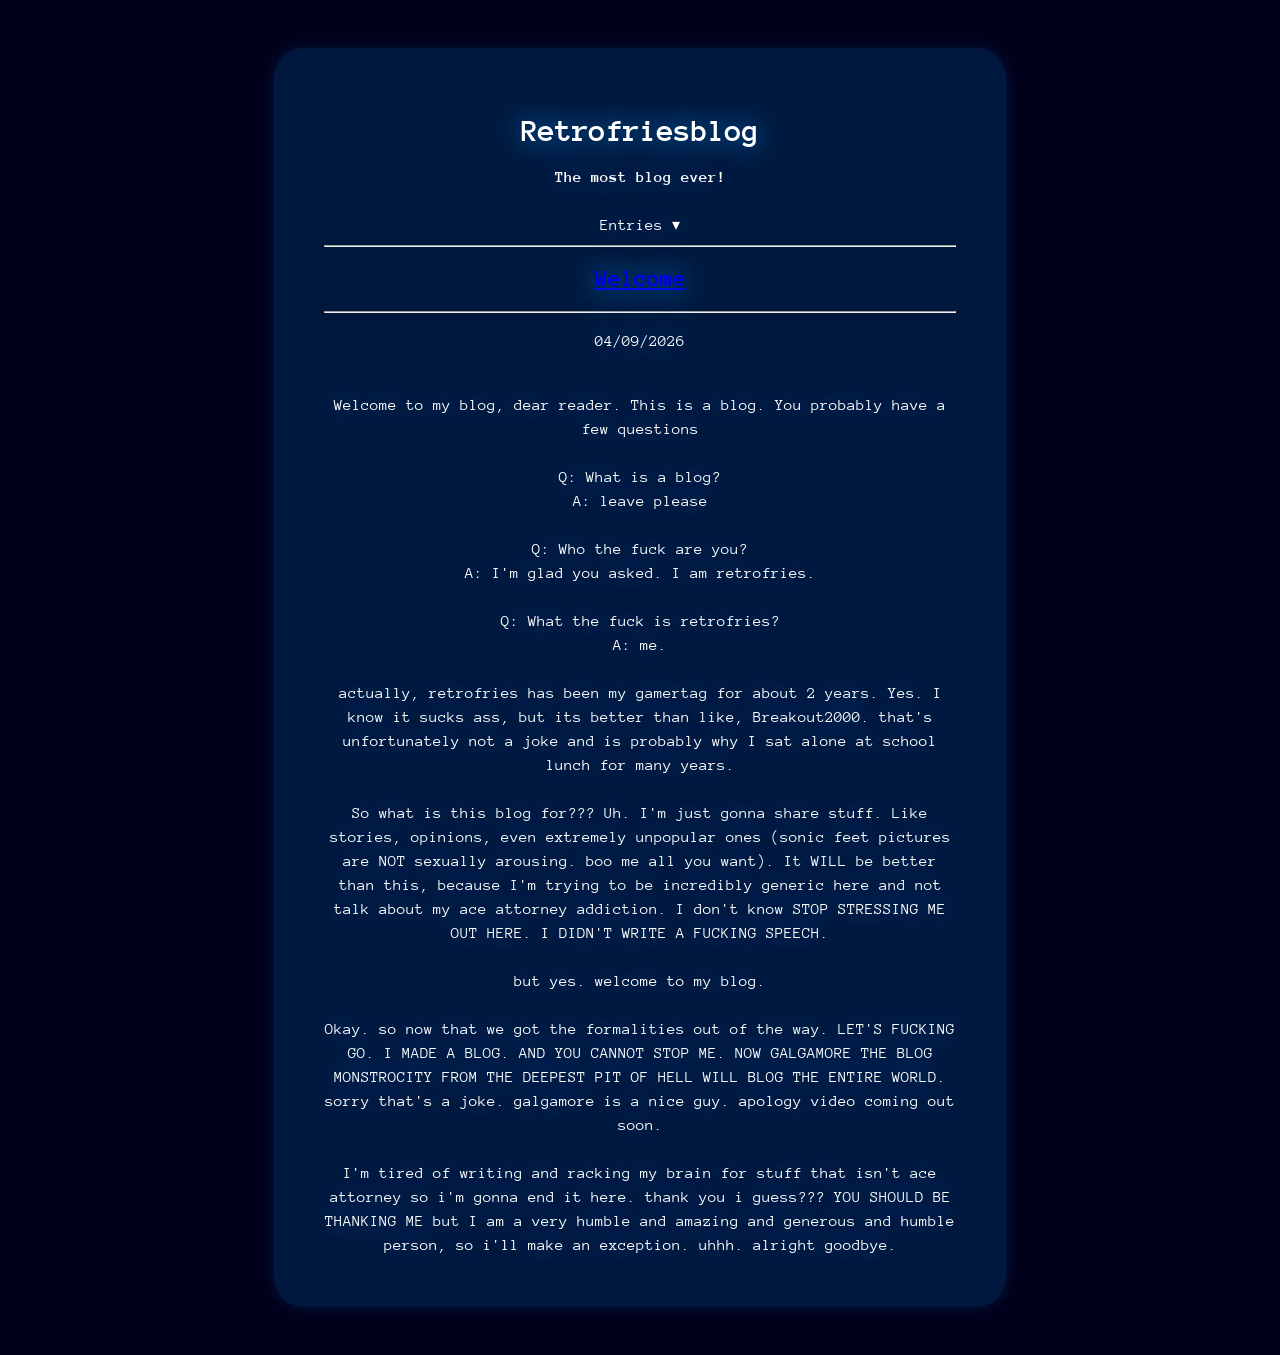
==== index.html @ ed12e5cb "rename index" ====
<!DOCTYPE html>
<html lang="en">
    <head>
        <meta charset="utf-8">
        <meta name="viewport" content="width=device-width, initial-scale=1">
        <title>The Adam Wiki</title>
        <link href="https://fonts.googleapis.com/css2?family=Anonymous+Pro&display=swap" rel="stylesheet">
        <link rel="stylesheet" href="style.css">
    </head>
    <body>
        <div class="card">
            <h1 class="site-title">Retrofriesblog</h1>
            <h4>The most blog ever!</h4>
            <nav>
                <div class="dropdown">
                    <span>Entries ▾</span>
                    <div class="menu">
                        <!-- DROPDOWN_ENTRIES -->
                        <div class="dropdown-year">
                          <span>2026 ▾</span>
                          <div class="submenu">
                            <div class="dropdown-month">
                              <span>April ▾</span>
                              <div class="submenu">
                                <a href="posts/2026-04-09-welcome.html">Welcome</a>
                              </div>
                            </div>
                          </div>
                        </div>
                        <!-- END_DROPDOWN_ENTRIES -->
                    </div>
                </div>
            </nav>

            <hr>

            <!-- LATEST_POST -->
            <h2><a href="posts/2026-04-09-welcome.html">Welcome</a></h2>
            <hr>
            <p class="date">04/09/2026</p>
            <br>
            Welcome to my blog, dear reader. This is a blog. You probably have a few questions<br>
            <br>
            Q: What is a blog?<br>
            A: leave please<br>
            <br>
            Q: Who the fuck are you?<br>
            A: I'm glad you asked. I am retrofries.<br>
            <br>
            Q: What the fuck is retrofries?<br>
            A: me.<br>
            <br>
            actually, retrofries has been my gamertag for about 2 years. Yes. I know it sucks ass, but its better than like, Breakout2000. that's unfortunately not a joke and is probably why I sat alone at school lunch for many years.<br>
            <br>
            So what is this blog for??? Uh. I'm just gonna share stuff. Like stories, opinions, even extremely unpopular ones (sonic feet pictures are NOT sexually arousing. boo me all you want). It WILL be better than this, because I'm trying to be incredibly generic here and not talk about my ace attorney addiction. I don't know STOP STRESSING ME OUT HERE. I DIDN'T WRITE A FUCKING SPEECH.<br>
            <br>
            but yes. welcome to my blog.<br>
            <br>
            Okay. so now that we got the formalities out of the way. LET'S FUCKING GO. I MADE A BLOG. AND YOU CANNOT STOP ME. NOW GALGAMORE THE BLOG MONSTROCITY FROM THE DEEPEST PIT OF HELL WILL BLOG THE ENTIRE WORLD. sorry that's a joke. galgamore is a nice guy. apology video coming out soon.<br>
            <br>
            I'm tired of writing and racking my brain for stuff that isn't ace attorney so i'm gonna end it here. thank you i guess??? YOU SHOULD BE THANKING ME but I am a very humble and amazing and generous and humble person, so i'll make an exception. uhhh. alright goodbye.<br>
            <!-- END_LATEST_POST -->
        </div>
    </body>
</html>
---- style.css ----
body {
    background-color: rgb(0, 0, 27);
  display: flex;
  justify-content: center;

}
.card {
    margin: 40px auto;
  background-color: #00183d;
  color : white;
    text-shadow: 0 0 30px #0099ff;
    text-align: center;
    width: 50%;
    padding: 50px;
    border-radius: 30px;
    box-shadow: 0 0 16px #00183d, 0 0 100px rgb(0, 0, 27);
    line-height: 150%;
    font-family: 'Anonymous Pro', monospace;
}


nav {
    color: white;
    font-family: 'Anonymous Pro', monospace;
    margin-top: 24px;
}

.dropdown {
    position: relative;
    display: inline-block;
}

.dropdown span {
    cursor: pointer;
    padding: 6px 12px;
}

.menu {
    display: none;
    position: absolute;
    top: 100%;
    left: 0;
    background: #00183d;
    border: 1px solid #0099ff44;
    border-radius: 8px;
    min-width: 160px;
    z-index: 100;
}

.dropdown:hover .menu {
    display: block;
}

.menu a {
    display: block;
    padding: 8px 14px;
    color: white;
    text-decoration: none;
}

.menu a:hover {
    background: #0099ff22;
}
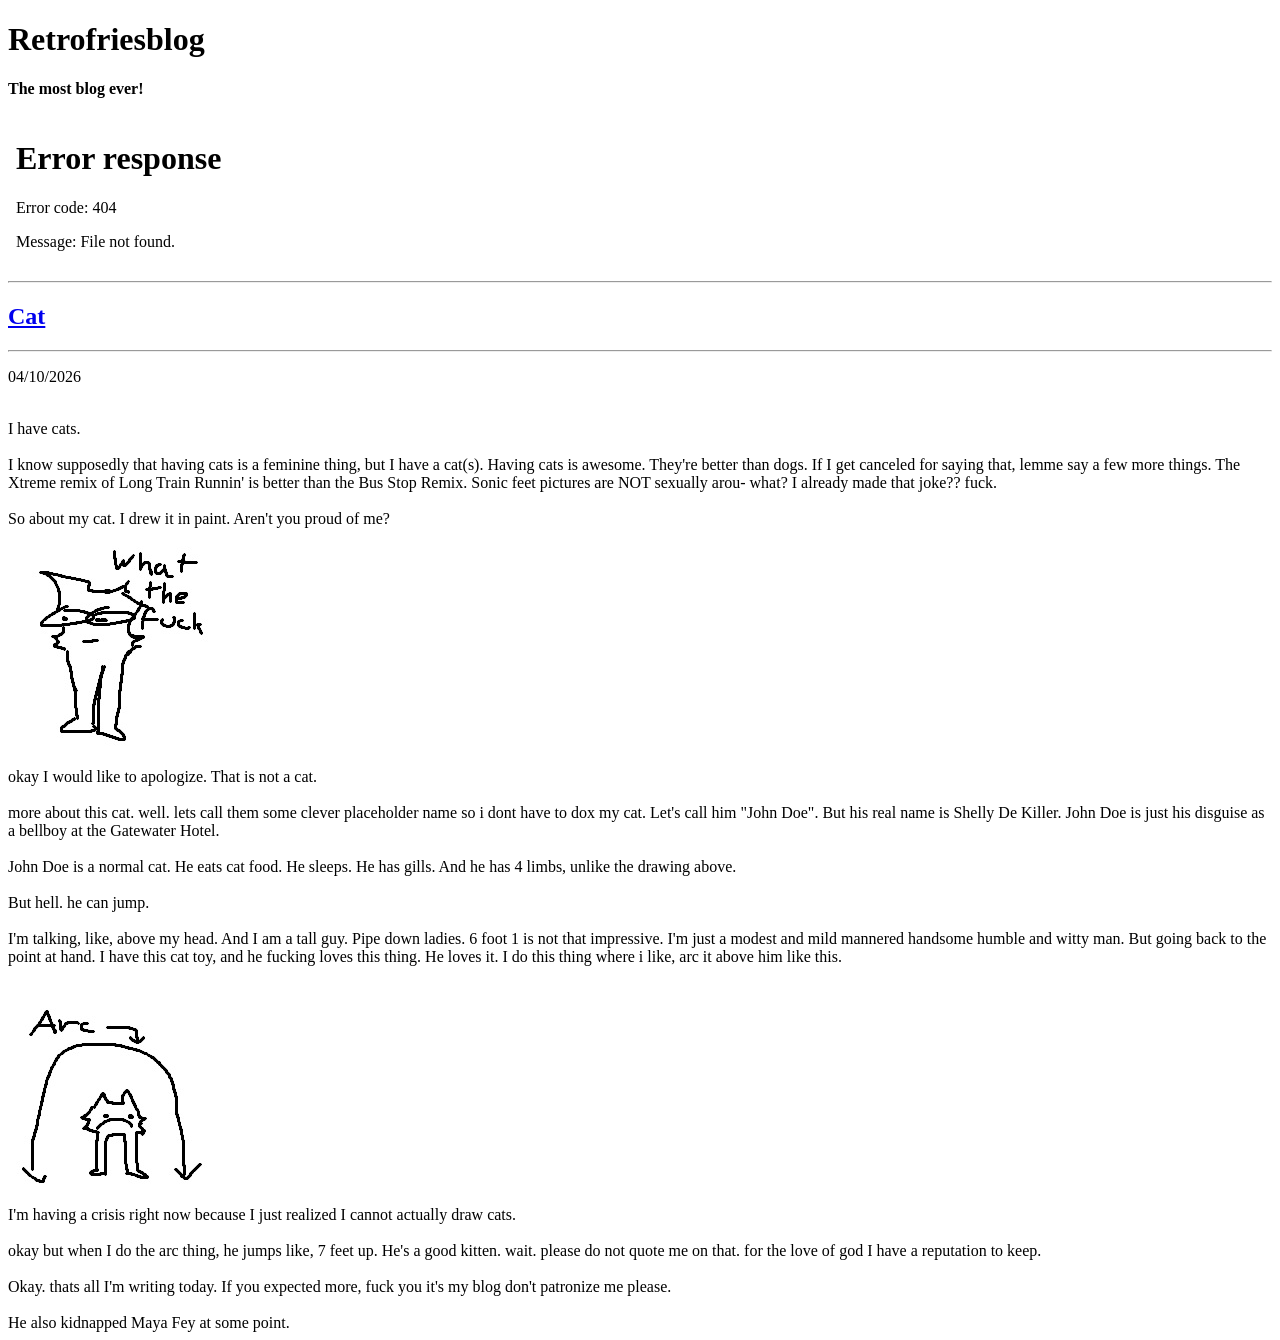
==== commit d0650c7e: "switch to iframe nav" ====
--- a/index.html
+++ b/index.html
@@ -5,60 +5,48 @@
         <meta name="viewport" content="width=device-width, initial-scale=1">
         <title>The Adam Wiki</title>
         <link href="https://fonts.googleapis.com/css2?family=Anonymous+Pro&display=swap" rel="stylesheet">
-        <link rel="stylesheet" href="style.css">
+        <link rel="stylesheet" href="/blog/style.css">
     </head>
     <body>
         <div class="card">
             <h1 class="site-title">Retrofriesblog</h1>
             <h4>The most blog ever!</h4>
-            <nav>
-                <div class="dropdown">
-                    <span>Entries ▾</span>
-                    <div class="menu">
-                        <!-- DROPDOWN_ENTRIES -->
-                        <div class="dropdown-year">
-                          <span>2026 ▾</span>
-                          <div class="submenu">
-                            <div class="dropdown-month">
-                              <span>April ▾</span>
-                              <div class="submenu">
-                                <a href="posts/2026-04-09-welcome.html">Welcome</a>
-                              </div>
-                            </div>
-                          </div>
-                        </div>
-                        <!-- END_DROPDOWN_ENTRIES -->
-                    </div>
-                </div>
-            </nav>
+            <iframe src="/blog/nav.html" id="nav-frame" scrolling="no" frameborder="0"></iframe>
 
             <hr>
 
             <!-- LATEST_POST -->
-            <h2><a href="posts/2026-04-09-welcome.html">Welcome</a></h2>
+            <h2><a href="posts/2026-04-10-cat.html">Cat</a></h2>
             <hr>
-            <p class="date">04/09/2026</p>
+            <p class="date">04/10/2026</p>
             <br>
-            Welcome to my blog, dear reader. This is a blog. You probably have a few questions<br>
+            I have cats.<br>
             <br>
-            Q: What is a blog?<br>
-            A: leave please<br>
+            I know supposedly that having cats is a feminine thing, but I have a cat(s). Having cats is awesome. They're better than dogs. If I get canceled for saying that, lemme say a few more things. The Xtreme remix of Long Train Runnin' is better than the Bus Stop Remix. Sonic feet pictures are NOT sexually arou- what? I already made that joke?? fuck.<br>
             <br>
-            Q: Who the fuck are you?<br>
-            A: I'm glad you asked. I am retrofries.<br>
+            So about my cat. I drew it in paint. Aren't you proud of me?<br>
             <br>
-            Q: What the fuck is retrofries?<br>
-            A: me.<br>
+            <img src="../images/4-10-2026.jpg" alt="what the actual fuck is this"><br>
             <br>
-            actually, retrofries has been my gamertag for about 2 years. Yes. I know it sucks ass, but its better than like, Breakout2000. that's unfortunately not a joke and is probably why I sat alone at school lunch for many years.<br>
+            okay I would like to apologize. That is not a cat.<br>
             <br>
-            So what is this blog for??? Uh. I'm just gonna share stuff. Like stories, opinions, even extremely unpopular ones (sonic feet pictures are NOT sexually arousing. boo me all you want). It WILL be better than this, because I'm trying to be incredibly generic here and not talk about my ace attorney addiction. I don't know STOP STRESSING ME OUT HERE. I DIDN'T WRITE A FUCKING SPEECH.<br>
+            more about this cat. well. lets call them some clever placeholder name so i dont have to dox my cat. Let's call him "John Doe". But his real name is Shelly De Killer. John Doe is just his disguise as a bellboy at the Gatewater Hotel.<br>
             <br>
-            but yes. welcome to my blog.<br>
+            John Doe is a normal cat. He eats cat food. He sleeps. He has gills. And he has 4 limbs, unlike the drawing above.<br>
             <br>
-            Okay. so now that we got the formalities out of the way. LET'S FUCKING GO. I MADE A BLOG. AND YOU CANNOT STOP ME. NOW GALGAMORE THE BLOG MONSTROCITY FROM THE DEEPEST PIT OF HELL WILL BLOG THE ENTIRE WORLD. sorry that's a joke. galgamore is a nice guy. apology video coming out soon.<br>
+            But hell. he can jump.<br>
             <br>
-            I'm tired of writing and racking my brain for stuff that isn't ace attorney so i'm gonna end it here. thank you i guess??? YOU SHOULD BE THANKING ME but I am a very humble and amazing and generous and humble person, so i'll make an exception. uhhh. alright goodbye.<br>
+            I'm talking, like, above my head. And I am a tall guy. Pipe down ladies. 6 foot 1 is not that impressive. I'm just a modest and mild mannered handsome humble and witty man. But going back to the point at hand. I have this cat toy, and he fucking loves this thing. He loves it. I do this thing where i like, arc it above him like this.<br>
+            <br>
+            <img src="../images/4-10-2026 arcjpg.jpg" alt="st louis"><br>
+            <br>
+            I'm having a crisis right now because I just realized I cannot actually draw cats.<br>
+            <br>
+            okay but when I do the arc thing, he jumps like, 7 feet up. He's a good kitten. wait. please do not quote me on that. for the love of god I have a reputation to keep.<br>
+            <br>
+            Okay. thats all I'm writing today. If you expected more, fuck you it's my blog don't patronize me please.<br>
+            <br>
+            He also kidnapped Maya Fey at some point.<br>
             <!-- END_LATEST_POST -->
         </div>
     </body>
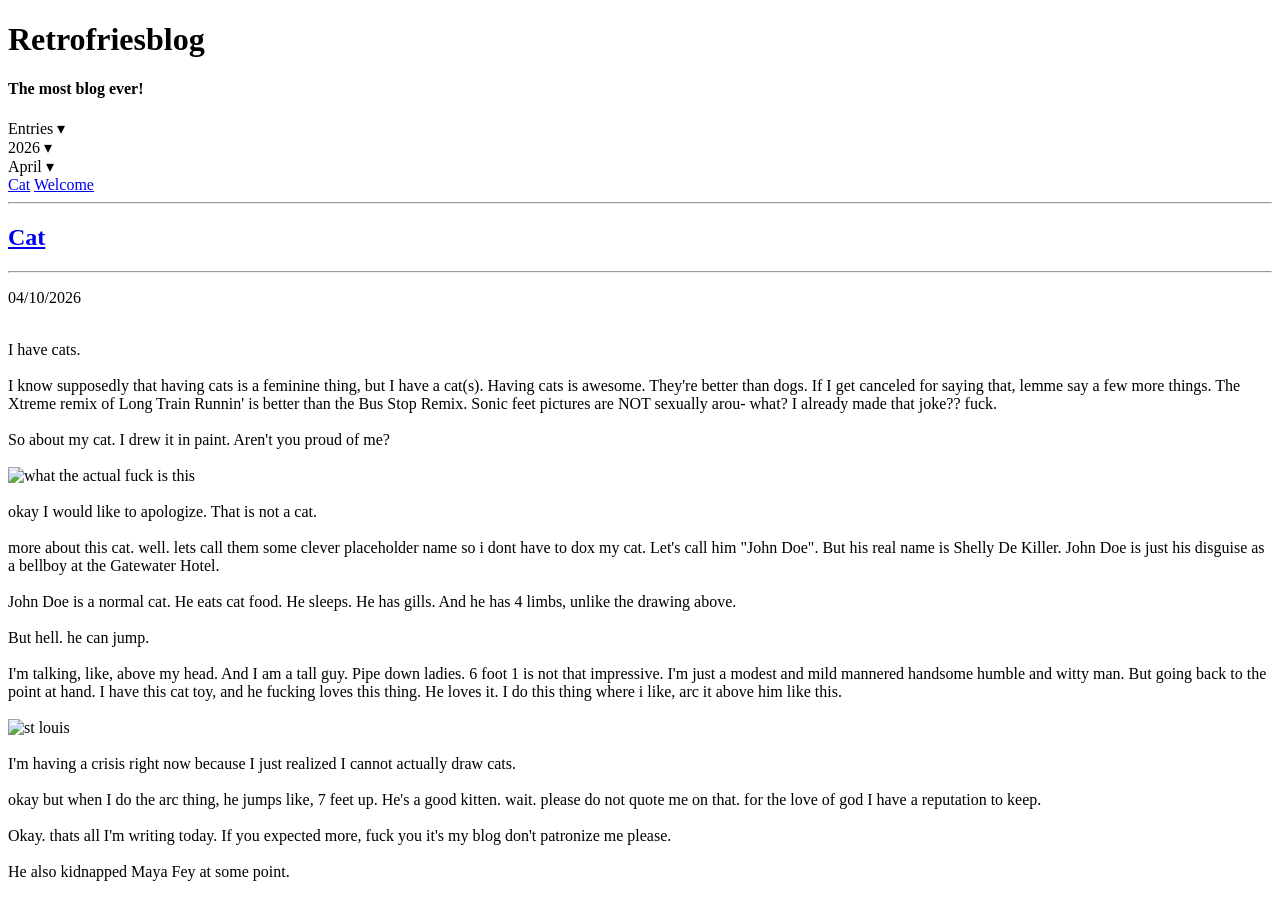
==== commit bf6944de: "fix dropdown" ====
--- a/index.html
+++ b/index.html
@@ -3,7 +3,7 @@
     <head>
         <meta charset="utf-8">
         <meta name="viewport" content="width=device-width, initial-scale=1">
-        <title>The Adam Wiki</title>
+        <title>Retrofriesblog</title>
         <link href="https://fonts.googleapis.com/css2?family=Anonymous+Pro&display=swap" rel="stylesheet">
         <link rel="stylesheet" href="/blog/style.css">
     </head>
@@ -11,12 +11,33 @@
         <div class="card">
             <h1 class="site-title">Retrofriesblog</h1>
             <h4>The most blog ever!</h4>
-            <iframe src="/blog/nav.html" id="nav-frame" scrolling="no" frameborder="0"></iframe>
+
+            <nav>
+                <div class="dropdown">
+                    <span>Entries ▾</span>
+                    <div class="menu">
+                        <!-- DROPDOWN_ENTRIES -->
+                        <div class="dropdown-year">
+                          <span>2026 ▾</span>
+                          <div class="submenu">
+                            <div class="dropdown-month">
+                              <span>April ▾</span>
+                              <div class="submenu">
+                                <a href="/blog/posts/2026-04-10-cat.html">Cat</a>
+                                <a href="/blog/posts/2026-04-09-welcome.html">Welcome</a>
+                              </div>
+                            </div>
+                          </div>
+                        </div>
+                        <!-- END_DROPDOWN_ENTRIES -->
+                    </div>
+                </div>
+            </nav>
 
             <hr>
 
             <!-- LATEST_POST -->
-            <h2><a href="posts/2026-04-10-cat.html">Cat</a></h2>
+            <h2><a href="/blog/posts/2026-04-10-cat.html">Cat</a></h2>
             <hr>
             <p class="date">04/10/2026</p>
             <br>
@@ -26,7 +47,7 @@
             <br>
             So about my cat. I drew it in paint. Aren't you proud of me?<br>
             <br>
-            <img src="../images/4-10-2026.jpg" alt="what the actual fuck is this"><br>
+            <img src="/blog/images/4-10-2026.jpg" alt="what the actual fuck is this"><br>
             <br>
             okay I would like to apologize. That is not a cat.<br>
             <br>
@@ -38,7 +59,7 @@
             <br>
             I'm talking, like, above my head. And I am a tall guy. Pipe down ladies. 6 foot 1 is not that impressive. I'm just a modest and mild mannered handsome humble and witty man. But going back to the point at hand. I have this cat toy, and he fucking loves this thing. He loves it. I do this thing where i like, arc it above him like this.<br>
             <br>
-            <img src="../images/4-10-2026 arcjpg.jpg" alt="st louis"><br>
+            <img src="/blog/images/4-10-2026 arcjpg.jpg" alt="st louis"><br>
             <br>
             I'm having a crisis right now because I just realized I cannot actually draw cats.<br>
             <br>
@@ -50,4 +71,4 @@
             <!-- END_LATEST_POST -->
         </div>
     </body>
-</html>+</html>
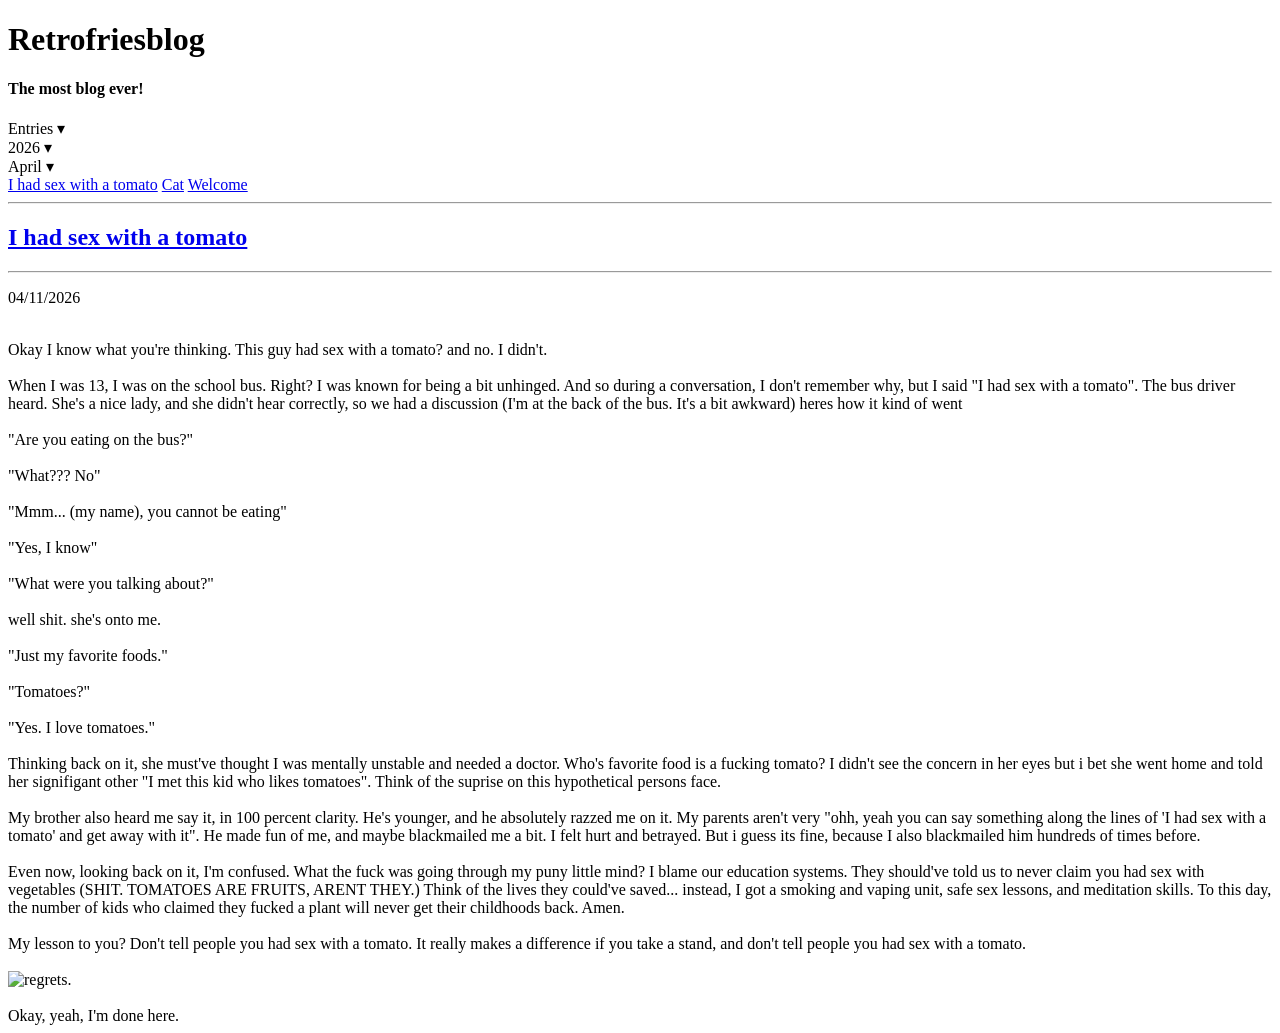
==== commit a10deba5: "update" ====
--- a/index.html
+++ b/index.html
@@ -23,6 +23,7 @@
                             <div class="dropdown-month">
                               <span>April ▾</span>
                               <div class="submenu">
+                                <a href="/blog/posts/2026-04-11-i-had-sex-with-a-tomato.html">I had sex with a tomato</a>
                                 <a href="/blog/posts/2026-04-10-cat.html">Cat</a>
                                 <a href="/blog/posts/2026-04-09-welcome.html">Welcome</a>
                               </div>
@@ -37,37 +38,43 @@
             <hr>
 
             <!-- LATEST_POST -->
-            <h2><a href="/blog/posts/2026-04-10-cat.html">Cat</a></h2>
+            <h2><a href="/blog/posts/2026-04-11-i-had-sex-with-a-tomato.html">I had sex with a tomato</a></h2>
             <hr>
-            <p class="date">04/10/2026</p>
+            <p class="date">04/11/2026</p>
             <br>
-            I have cats.<br>
+            Okay I know what you're thinking. This guy had sex with a tomato? and no. I didn't.<br>
             <br>
-            I know supposedly that having cats is a feminine thing, but I have a cat(s). Having cats is awesome. They're better than dogs. If I get canceled for saying that, lemme say a few more things. The Xtreme remix of Long Train Runnin' is better than the Bus Stop Remix. Sonic feet pictures are NOT sexually arou- what? I already made that joke?? fuck.<br>
+            When I was 13, I was on the school bus. Right? I was known for being a bit unhinged. And so during a conversation, I don't remember why, but I said "I had sex with a tomato". The bus driver heard. She's a nice lady, and she didn't hear correctly, so we had a discussion (I'm at the back of the bus. It's a bit awkward) heres how it kind of went<br>
             <br>
-            So about my cat. I drew it in paint. Aren't you proud of me?<br>
+            "Are you eating on the bus?"<br>
             <br>
-            <img src="/blog/images/4-10-2026.jpg" alt="what the actual fuck is this"><br>
+            "What??? No"<br>
             <br>
-            okay I would like to apologize. That is not a cat.<br>
+            "Mmm... (my name), you cannot be eating"<br>
             <br>
-            more about this cat. well. lets call them some clever placeholder name so i dont have to dox my cat. Let's call him "John Doe". But his real name is Shelly De Killer. John Doe is just his disguise as a bellboy at the Gatewater Hotel.<br>
+            "Yes, I know"<br>
             <br>
-            John Doe is a normal cat. He eats cat food. He sleeps. He has gills. And he has 4 limbs, unlike the drawing above.<br>
+            "What were you talking about?"<br>
             <br>
-            But hell. he can jump.<br>
+            well shit. she's onto me.<br>
             <br>
-            I'm talking, like, above my head. And I am a tall guy. Pipe down ladies. 6 foot 1 is not that impressive. I'm just a modest and mild mannered handsome humble and witty man. But going back to the point at hand. I have this cat toy, and he fucking loves this thing. He loves it. I do this thing where i like, arc it above him like this.<br>
+            "Just my favorite foods."<br>
             <br>
-            <img src="/blog/images/4-10-2026 arcjpg.jpg" alt="st louis"><br>
+            "Tomatoes?"<br>
             <br>
-            I'm having a crisis right now because I just realized I cannot actually draw cats.<br>
+            "Yes. I love tomatoes."<br>
             <br>
-            okay but when I do the arc thing, he jumps like, 7 feet up. He's a good kitten. wait. please do not quote me on that. for the love of god I have a reputation to keep.<br>
+            Thinking back on it, she must've thought I was mentally unstable and needed a doctor. Who's favorite food is a fucking tomato? I didn't see the concern in her eyes but i bet she went home and told her signifigant other "I met this kid who likes tomatoes". Think of the suprise on this hypothetical persons face.<br>
             <br>
-            Okay. thats all I'm writing today. If you expected more, fuck you it's my blog don't patronize me please.<br>
+            My brother also heard me say it, in 100 percent clarity. He's younger, and he absolutely razzed me on it. My parents aren't very "ohh, yeah you can say something along the lines of 'I had sex with a tomato' and get away with it". He made fun of me, and maybe blackmailed me a bit. I felt hurt and betrayed. But i guess its fine, because I also blackmailed him hundreds of times before.<br>
             <br>
-            He also kidnapped Maya Fey at some point.<br>
+            Even now, looking back on it, I'm confused. What the fuck was going through my puny little mind? I blame our education systems. They should've told us to never claim you had sex with vegetables (SHIT. TOMATOES ARE FRUITS, ARENT THEY.) Think of the lives they could've saved... instead, I got a smoking and vaping unit, safe sex lessons, and meditation skills. To this day, the number of kids who claimed they fucked a plant will never get their childhoods back. Amen.<br>
+            <br>
+            My lesson to you? Don't tell people you had sex with a tomato. It really makes a difference if you take a stand, and don't tell people you had sex with a tomato.<br>
+            <br>
+            <img src="/blog/images/why.jpg" alt="regrets."><br>
+            <br>
+            Okay, yeah, I'm done here.<br>
             <!-- END_LATEST_POST -->
         </div>
     </body>
